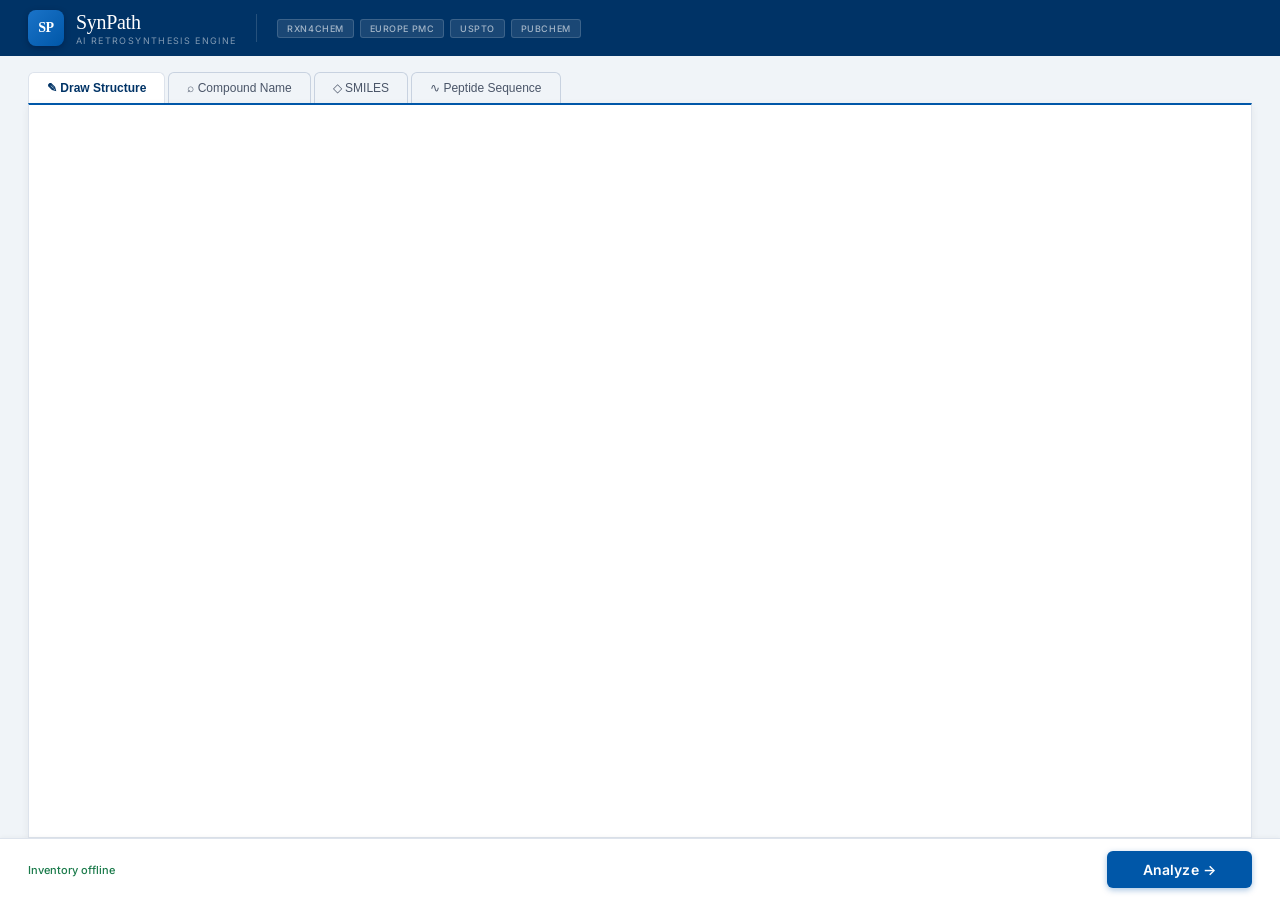
==== index.html @ 82c6b6dc "Initial deployment" ====
<!DOCTYPE html>
<html lang="en">
<head>
<meta charset="UTF-8">
<meta name="viewport" content="width=device-width, initial-scale=1.0">
<title>SynPath</title>
<link href="https://fonts.googleapis.com/css2?family=Georgia&family=Inter:wght@400;500;600;700&display=swap" rel="stylesheet">
<style>
  :root {
    --bg: #f0f4f8;
    --white: #ffffff;
    --border: #dde3ec;
    --border2: #c8d2e0;
    --navy: #003366;
    --navy2: #004080;
    --accent: #0057a8;
    --accent2: #1a73c8;
    --accentlight: #deeaf7;
    --orange: #e05c00;
    --text: #1a2332;
    --text2: #4a5568;
    --text3: #8896a5;
    --green: #1a7a4a;
    --greenlight: #e6f4ec;
    --yellow: #b45309;
    --yellowlight: #fef3c7;
    --red: #c0392b;
    --redlight: #fde8e6;
    --blue: #1a5eb8;
    --serif: Georgia, 'Times New Roman', serif;
    --sans: 'Inter', -apple-system, BlinkMacSystemFont, sans-serif;
    --mono: 'SF Mono', 'Fira Code', monospace;
  }
  * { box-sizing: border-box; margin: 0; padding: 0; }
  body { background: var(--bg); color: var(--text); font-family: var(--sans); height: 100vh; display: flex; flex-direction: column; overflow: hidden; }

  /* ── HEADER ── */
  .hdr {
    background: var(--navy);
    padding: 0 28px;
    height: 56px;
    display: flex;
    align-items: center;
    gap: 20px;
    flex-shrink: 0;
    box-shadow: 0 2px 8px rgba(0,0,0,.2);
  }
  .logo-wrap { display: flex; align-items: center; gap: 12px; }
  .logo-icon {
    width: 36px; height: 36px;
    background: linear-gradient(135deg, #1a73c8, #0057a8);
    border-radius: 8px;
    display: flex; align-items: center; justify-content: center;
    font-family: var(--serif);
    font-size: 14px; font-weight: 700; color: #fff;
    letter-spacing: -.5px;
    box-shadow: 0 2px 6px rgba(0,0,30,.3);
  }
  .logo-name {
    font-family: var(--serif);
    font-size: 20px;
    color: #fff;
    letter-spacing: -.3px;
  }
  .logo-tagline {
    font-size: 9px;
    color: rgba(255,255,255,.5);
    letter-spacing: .15em;
    text-transform: uppercase;
    margin-top: 1px;
  }
  .hdr-divider { width: 1px; height: 28px; background: rgba(255,255,255,.15); }
  .hdr-badges { display: flex; gap: 6px; }
  .hbadge {
    padding: 3px 9px;
    background: rgba(255,255,255,.1);
    border: 1px solid rgba(255,255,255,.15);
    border-radius: 3px;
    font-size: 9px;
    color: rgba(255,255,255,.6);
    letter-spacing: .06em;
    font-weight: 500;
  }
  .back-btn {
    display: none; align-items: center; gap: 6px;
    padding: 6px 14px;
    border: 1px solid rgba(255,255,255,.25);
    border-radius: 6px;
    background: transparent;
    color: rgba(255,255,255,.85);
    font-size: 12px; font-weight: 500; cursor: pointer;
    transition: all .15s;
  }
  .back-btn:hover { background: rgba(255,255,255,.1); border-color: rgba(255,255,255,.4); }
  .back-btn.show { display: flex; }
  .hdr-right { margin-left: auto; display: flex; align-items: center; gap: 12px; }

  /* ── SCREENS ── */
  .screen { flex: 1; display: none; flex-direction: column; overflow: hidden; }
  .screen.active { display: flex; }

  /* ── DRAW SCREEN ── */
  .draw-screen { background: var(--bg); }
  .draw-top { padding: 16px 28px 0; flex-shrink: 0; }
  .mode-tabs { display: flex; gap: 3px; }
  .mtab {
    padding: 8px 18px; font-size: 12px; font-weight: 500; cursor: pointer;
    border-radius: 6px 6px 0 0;
    border: 1px solid var(--border2); border-bottom: none;
    background: var(--bg); color: var(--text2);
    transition: all .15s;
  }
  .mtab.active { background: var(--white); color: var(--navy); font-weight: 600; border-color: var(--border); }
  .mtab:hover:not(.active) { background: var(--white); color: var(--accent); }

  .ketcher-wrap {
    flex: 1; margin: 0 28px;
    border: 1px solid var(--border);
    border-top: 2px solid var(--accent);
    overflow: hidden; background: #fff;
    box-shadow: 0 2px 8px rgba(0,0,0,.06);
    min-height: 0;
  }
  #ketcher-frame { width: 100%; height: 100%; border: none; display: block; }

  .text-area { flex: 1; display: none; flex-direction: column; gap: 14px; align-items: center; justify-content: center; padding: 28px; }
  .text-area.show { display: flex; }
  .tinput {
    width: 100%; max-width: 560px;
    background: var(--white); border: 1px solid var(--border2);
    border-radius: 6px; padding: 12px 16px; color: var(--text);
    font-size: 14px; font-family: var(--sans); outline: none;
    transition: border-color .2s, box-shadow .2s;
    box-shadow: 0 1px 3px rgba(0,0,0,.05);
  }
  .tinput:focus { border-color: var(--accent); box-shadow: 0 0 0 3px rgba(0,87,168,.1); }
  .smiles-in { font-family: var(--mono); color: var(--green); font-size: 12px; }
  .hint { font-size: 11px; color: var(--text3); }
  .examples { display: flex; gap: 6px; flex-wrap: wrap; justify-content: center; }
  .ex-btn {
    padding: 4px 11px; background: var(--white);
    border: 1px solid var(--border2); border-radius: 12px;
    color: var(--text2); font-size: 11px; cursor: pointer;
    transition: all .15s;
  }
  .ex-btn:hover { border-color: var(--accent); color: var(--accent); background: var(--accentlight); }
  .pselect { background: var(--white); border: 1px solid var(--border2); border-radius: 6px; padding: 7px 10px; color: var(--text); font-size: 12px; outline: none; }

  .partial-toggle { background: none; border: none; color: var(--accent2); font-size: 11px; cursor: pointer; display: flex; align-items: center; gap: 4px; font-weight: 500; }
  .partial-box { display: none; width: 100%; max-width: 560px; }
  .partial-box.show { display: block; }

  .draw-bottom {
    background: var(--white);
    border-top: 1px solid var(--border);
    padding: 12px 28px;
    display: flex; align-items: center; justify-content: space-between;
    flex-shrink: 0;
    box-shadow: 0 -1px 4px rgba(0,0,0,.04);
  }
  .inv-pill { font-size: 11px; color: var(--green); display: flex; align-items: center; gap: 6px; font-weight: 500; }
  .inv-dot { width: 7px; height: 7px; border-radius: 50%; background: var(--green); }
  .analyze-btn {
    padding: 10px 36px;
    background: var(--accent);
    border: none; border-radius: 6px; color: #fff;
    font-size: 14px; font-weight: 600; font-family: var(--sans);
    cursor: pointer; transition: all .2s;
    box-shadow: 0 2px 6px rgba(0,87,168,.35);
    letter-spacing: .01em;
  }
  .analyze-btn:hover { background: var(--navy2); transform: translateY(-1px); box-shadow: 0 4px 12px rgba(0,87,168,.4); }
  .analyze-btn:disabled { background: var(--border2); color: var(--text3); box-shadow: none; cursor: not-allowed; transform: none; }

  /* ── RESULTS ── */
  .results-screen { background: var(--bg); }

  .target-bar {
    background: var(--white);
    border-bottom: 1px solid var(--border);
    padding: 12px 28px;
    display: flex; align-items: center; gap: 20px;
    flex-shrink: 0;
    box-shadow: 0 1px 3px rgba(0,0,0,.04);
  }
  .tname {
    font-family: var(--serif);
    font-size: 20px; color: var(--navy);
    font-style: italic;
  }
  .tmeta { font-size: 11px; color: var(--text3); margin-top: 3px; font-family: var(--sans); }
  .tmol { background: var(--white); border: 1px solid var(--border); border-radius: 6px; padding: 4px; }
  .tmol img { height: 60px; display: block; }

  .rtab-bar {
    background: var(--white);
    border-bottom: 2px solid var(--border);
    padding: 0 28px;
    display: flex; flex-shrink: 0;
  }
  .rtab {
    padding: 12px 22px; font-size: 13px; font-weight: 500; color: var(--text2);
    cursor: pointer; border: none; background: transparent;
    border-bottom: 3px solid transparent; margin-bottom: -2px;
    transition: all .15s; font-family: var(--sans);
  }
  .rtab:hover { color: var(--accent); }
  .rtab.active { color: var(--navy); border-bottom-color: var(--accent); font-weight: 600; }

  .tab-content { flex: 1; overflow-y: auto; padding: 20px 28px; }
  .tab-panel { display: none; }
  .tab-panel.active { display: block; }

  /* ── ROUTE CARDS ── */
  .route-card {
    background: var(--white);
    border: 1px solid var(--border);
    border-radius: 8px;
    margin-bottom: 16px;
    overflow: hidden;
    box-shadow: 0 1px 4px rgba(0,0,0,.06);
    transition: box-shadow .2s;
  }
  .route-card:hover { box-shadow: 0 3px 10px rgba(0,0,0,.1); }
  .route-card.recommended { border-left: 4px solid var(--accent); }

  .route-hdr {
    padding: 14px 20px;
    display: flex; align-items: center; gap: 14px;
    border-bottom: 1px solid var(--border);
    background: linear-gradient(to right, #f8fafd, var(--white));
  }
  .route-num {
    width: 30px; height: 30px;
    background: var(--navy);
    border-radius: 50%;
    display: flex; align-items: center; justify-content: center;
    font-size: 13px; font-weight: 700; color: #fff; flex-shrink: 0;
    font-family: var(--serif);
  }
  .route-title {
    font-family: var(--serif);
    font-size: 16px; font-weight: 700; color: var(--navy); flex: 1;
  }
  .rec-pill {
    background: var(--accentlight); color: var(--accent);
    font-size: 10px; font-weight: 700; padding: 3px 12px;
    border-radius: 20px; letter-spacing: .04em; border: 1px solid #bdd5ee;
  }

  /* Stats */
  .route-stats { display: flex; border-bottom: 1px solid var(--border); background: #fafbfd; }
  .rstat { flex: 1; padding: 10px 16px; border-right: 1px solid var(--border); }
  .rstat:last-child { border-right: none; }
  .rstat-label { font-size: 9px; font-weight: 600; color: var(--text3); letter-spacing: .08em; text-transform: uppercase; margin-bottom: 4px; font-family: var(--sans); }
  .rstat-value { font-size: 16px; font-weight: 700; font-family: var(--sans); }

  /* ── SYNTHESIS SCHEME ── */
  .scheme-section { padding: 18px 20px; border-bottom: 1px solid var(--border); }
  .scheme-title {
    font-size: 9px; font-weight: 700; color: var(--text3);
    letter-spacing: .12em; text-transform: uppercase; margin-bottom: 16px;
    font-family: var(--sans);
  }
  .scheme-flow {
    display: flex; align-items: center;
    flex-wrap: nowrap; gap: 0;
    overflow-x: auto; padding-bottom: 8px;
    min-height: 140px;
  }

  /* Molecule boxes — CLICKABLE */
  .mol-box { display: flex; flex-direction: column; align-items: center; gap: 5px; min-width: 115px; flex-shrink: 0; }
  .mol-img-wrap {
    background: var(--white);
    border: 1.5px solid var(--border2);
    border-radius: 8px; padding: 6px;
    width: 112px; height: 92px;
    display: flex; align-items: center; justify-content: center;
    position: relative;
    cursor: pointer;
    transition: all .2s;
  }
  .mol-img-wrap:hover {
    border-color: var(--accent);
    box-shadow: 0 0 0 3px var(--accentlight);
    transform: translateY(-2px);
  }
  .mol-img-wrap:hover::after {
    content: '✎ Edit';
    position: absolute; bottom: 2px; right: 4px;
    font-size: 8px; color: var(--accent); font-weight: 700;
    font-family: var(--sans);
  }
  .mol-img-wrap img { max-width: 100px; max-height: 80px; object-fit: contain; }
  .mol-img-wrap.target-mol {
    border-color: var(--accent); border-width: 2px;
    background: linear-gradient(135deg, #f0f7ff, var(--accentlight));
    cursor: default;
  }
  .mol-img-wrap.target-mol:hover { transform: none; box-shadow: none; border-color: var(--accent); }
  .mol-img-wrap.target-mol:hover::after { content: ''; }
  .mol-img-wrap.sm-mol { border-color: var(--border2); background: #fafafa; }
  .mol-label {
    font-size: 10px; font-weight: 600; color: var(--text2);
    text-align: center; max-width: 112px; line-height: 1.3;
    font-family: var(--sans);
  }
  .mol-num {
    font-size: 9px; font-weight: 700; color: var(--text3);
    background: var(--bg); border: 1px solid var(--border);
    border-radius: 3px; padding: 1px 5px; font-family: var(--sans);
  }

  /* Arrows */
  .step-arrow { display: flex; flex-direction: column; align-items: center; min-width: 110px; padding: 0 8px; flex-shrink: 0; }
  .arrow-line { display: flex; align-items: center; width: 100%; margin-bottom: 5px; }
  .arrow-shaft { flex: 1; height: 1.5px; background: var(--navy2); }
  .arrow-tip { border-top: 5px solid transparent; border-bottom: 5px solid transparent; border-left: 10px solid var(--navy2); }
  .arrow-step-label {
    font-size: 11px; font-weight: 700; color: var(--white);
    background: var(--navy); border-radius: 4px;
    padding: 2px 8px; margin-bottom: 4px;
    font-family: var(--serif); font-style: italic;
  }
  .arrow-rxn { font-size: 9px; color: var(--accent); text-align: center; font-weight: 600; max-width: 110px; line-height: 1.4; font-family: var(--sans); }
  .arrow-cond { font-size: 8px; color: var(--text3); text-align: center; max-width: 110px; line-height: 1.3; margin-top: 2px; font-family: var(--sans); }
  .arrow-yield { font-size: 9px; color: var(--green); font-weight: 700; margin-top: 2px; font-family: var(--sans); }
  .arrow-doi { font-size: 8px; text-align: center; margin-top: 2px; }
  .arrow-doi a { color: var(--blue); text-decoration: none; }
  .arrow-doi a:hover { text-decoration: underline; }

  /* Refs */
  .route-refs { padding: 10px 20px; border-bottom: 1px solid var(--border); background: #f7fafd; }
  .ref-label { font-size: 9px; font-weight: 700; color: var(--text3); text-transform: uppercase; letter-spacing: .08em; margin-bottom: 5px; font-family: var(--sans); }
  .ref-item { font-size: 10px; color: var(--blue); margin-bottom: 3px; display: flex; align-items: flex-start; gap: 6px; font-family: var(--sans); }
  .ref-item a { color: var(--blue); text-decoration: none; }
  .ref-item a:hover { text-decoration: underline; }
  .ref-note { color: var(--text2); font-size: 10px; }

  /* Pros/Cons */
  .route-footer { padding: 12px 20px; display: grid; grid-template-columns: 1fr 1fr; gap: 16px; background: #fcfcfe; }
  .pros-list .item { font-size: 11px; color: var(--green); margin-bottom: 4px; display: flex; gap: 6px; font-family: var(--sans); }
  .cons-list .item { font-size: 11px; color: var(--red); margin-bottom: 4px; display: flex; gap: 6px; font-family: var(--sans); }

  /* Recommendation */
  .rec-box {
    background: linear-gradient(135deg, #eef5ff, var(--accentlight));
    border: 1px solid #bdd5ee;
    border-left: 4px solid var(--accent);
    border-radius: 8px; padding: 14px 18px;
    display: flex; gap: 14px; margin-bottom: 16px;
  }
  .rec-icon { font-size: 20px; flex-shrink: 0; }
  .rec-label { font-size: 10px; font-weight: 700; color: var(--accent); letter-spacing: .08em; text-transform: uppercase; margin-bottom: 5px; font-family: var(--sans); }
  .rec-text { font-family: var(--serif); font-size: 13px; color: #0c3460; line-height: 1.65; font-style: italic; }

  /* Procedure */
  .proc-title { font-family: var(--serif); font-size: 19px; font-weight: 700; color: var(--navy); margin-bottom: 18px; font-style: italic; }
  .proc-step { background: var(--white); border: 1px solid var(--border); border-radius: 8px; padding: 16px; margin-bottom: 12px; border-left: 3px solid var(--accent); }
  .ps-hdr { display: flex; align-items: center; gap: 10px; margin-bottom: 10px; }
  .ps-num { width: 28px; height: 28px; background: var(--navy); border-radius: 50%; display: flex; align-items: center; justify-content: center; font-size: 12px; font-weight: 700; color: #fff; flex-shrink: 0; font-family: var(--serif); }
  .ps-title { font-family: var(--serif); font-size: 15px; font-weight: 700; color: var(--navy); }
  .ps-field { margin-bottom: 8px; }
  .ps-label { font-size: 9px; font-weight: 700; color: var(--text3); text-transform: uppercase; letter-spacing: .08em; margin-bottom: 3px; font-family: var(--sans); }
  .ps-val { font-size: 12px; color: var(--text); line-height: 1.7; white-space: pre-line; font-family: var(--sans); }
  .ps-yield { font-family: var(--serif); font-size: 14px; font-weight: 700; color: var(--green); }
  .ps-doi { font-size: 10px; margin-top: 6px; font-family: var(--sans); }
  .ps-doi a { color: var(--blue); text-decoration: none; }
  .ps-notes { font-size: 11px; color: var(--yellow); background: var(--yellowlight); border-radius: 4px; padding: 6px 10px; margin-top: 6px; font-family: var(--sans); border-left: 3px solid var(--yellow); }

  /* Literature */
  .lit-card { background: var(--white); border: 1px solid var(--border); border-radius: 8px; padding: 16px; margin-bottom: 10px; box-shadow: 0 1px 3px rgba(0,0,0,.04); }
  .lit-title { font-family: var(--serif); font-size: 14px; font-weight: 700; color: var(--navy); margin-bottom: 5px; line-height: 1.5; }
  .lit-meta { font-size: 10px; color: var(--text3); margin-bottom: 8px; font-family: var(--sans); }
  .lit-tags { display: flex; gap: 5px; flex-wrap: wrap; margin-bottom: 8px; }
  .lit-tag { background: var(--accentlight); color: var(--accent); border-radius: 3px; padding: 2px 8px; font-size: 9px; font-weight: 600; font-family: var(--sans); }
  .lit-doi { margin-bottom: 5px; }
  .lit-doi a { font-size: 11px; color: var(--blue); text-decoration: none; font-weight: 500; font-family: var(--sans); }
  .lit-doi a:hover { text-decoration: underline; }
  .lit-abs { font-family: var(--serif); font-size: 12px; color: var(--text2); line-height: 1.7; padding-top: 8px; border-top: 1px solid var(--border); font-style: italic; }

  /* Loading */
  .loading { display: flex; flex-direction: column; align-items: center; justify-content: center; flex: 1; gap: 18px; background: var(--bg); }
  .spinner { width: 40px; height: 40px; border: 3px solid var(--border2); border-top-color: var(--accent); border-radius: 50%; animation: spin .8s linear infinite; }
  @keyframes spin { to { transform: rotate(360deg); } }
  .loading-text { font-family: var(--serif); font-size: 16px; font-weight: 700; color: var(--navy); font-style: italic; }
  .loading-sub { font-size: 11px; color: var(--text3); text-align: center; line-height: 2; font-family: var(--sans); }

  .no-routes { background: var(--white); border: 1px solid var(--border); border-radius: 8px; padding: 40px; text-align: center; }
  .no-routes-icon { font-size: 36px; margin-bottom: 12px; }
  .no-routes-title { font-family: var(--serif); font-size: 17px; font-weight: 700; color: var(--navy); margin-bottom: 8px; }
  .no-routes-sub { font-size: 12px; color: var(--text3); line-height: 1.6; font-family: var(--sans); }

  .disclaimer { font-size: 10px; color: var(--text3); padding: 12px 0; border-top: 1px solid var(--border); margin-top: 12px; line-height: 1.6; font-family: var(--sans); font-style: italic; }

  /* ── MODAL: Intermediate Editor ── */
  .modal-overlay {
    display: none; position: fixed; inset: 0;
    background: rgba(0,20,50,.6); z-index: 1000;
    align-items: center; justify-content: center;
    backdrop-filter: blur(3px);
  }
  .modal-overlay.show { display: flex; }
  .modal {
    background: var(--white); border-radius: 10px;
    width: 860px; max-width: 95vw;
    box-shadow: 0 20px 60px rgba(0,0,0,.3);
    display: flex; flex-direction: column;
    overflow: hidden;
  }
  .modal-hdr {
    background: var(--navy); padding: 14px 20px;
    display: flex; align-items: center; justify-content: space-between;
  }
  .modal-title { font-family: var(--serif); font-size: 16px; color: #fff; font-style: italic; }
  .modal-close { background: none; border: none; color: rgba(255,255,255,.7); font-size: 20px; cursor: pointer; line-height: 1; }
  .modal-close:hover { color: #fff; }
  .modal-body { flex: 1; display: flex; flex-direction: column; }
  .modal-ketcher { height: 500px; border-bottom: 1px solid var(--border); }
  .modal-ketcher iframe { width: 100%; height: 100%; border: none; display: block; }
  .modal-footer {
    padding: 12px 20px; display: flex; gap: 10px; justify-content: flex-end;
    background: #f8fafd;
  }
  .modal-info { flex: 1; font-size: 11px; color: var(--text3); align-self: center; font-style: italic; font-family: var(--serif); }
  .btn-cancel { padding: 8px 20px; border: 1px solid var(--border2); border-radius: 6px; background: var(--white); color: var(--text2); font-size: 13px; cursor: pointer; font-family: var(--sans); }
  .btn-apply { padding: 8px 24px; background: var(--accent); border: none; border-radius: 6px; color: #fff; font-size: 13px; font-weight: 600; cursor: pointer; font-family: var(--sans); box-shadow: 0 2px 6px rgba(0,87,168,.3); }
  .btn-apply:hover { background: var(--navy); }

  ::-webkit-scrollbar { width: 5px; height: 5px; }
  ::-webkit-scrollbar-track { background: transparent; }
  ::-webkit-scrollbar-thumb { background: var(--border2); border-radius: 3px; }
</style>
</head>
<body>

<!-- HEADER -->
<div class="hdr">
  <div class="logo-wrap">
    <div class="logo-icon">SP</div>
    <div>
      <div class="logo-name">SynPath</div>
      <div class="logo-tagline">AI Retrosynthesis Engine</div>
    </div>
  </div>
  <div class="hdr-divider"></div>
  <div class="hdr-badges">
    <span class="hbadge">RXN4CHEM</span>
    <span class="hbadge">EUROPE PMC</span>
    <span class="hbadge">USPTO</span>
    <span class="hbadge">PUBCHEM</span>
  </div>
  <div class="hdr-right">
    <button class="back-btn" id="back-btn" onclick="showDraw()">← New Search</button>
  </div>
</div>

<!-- SCREEN 1: DRAW -->
<div class="screen draw-screen active" id="screen-draw">
  <div class="draw-top">
    <div class="mode-tabs">
      <button class="mtab active" onclick="setMode('draw',this)">✎ Draw Structure</button>
      <button class="mtab" onclick="setMode('name',this)">⌕ Compound Name</button>
      <button class="mtab" onclick="setMode('smiles',this)">◇ SMILES</button>
      <button class="mtab" onclick="setMode('peptide',this)">∿ Peptide Sequence</button>
    </div>
  </div>

  <div class="ketcher-wrap" id="ketcher-wrap">
    <iframe id="ketcher-frame" src="/static/standalone/index.html" title="Structure Editor"></iframe>
  </div>

  <div class="text-area" id="name-area">
    <input class="tinput" id="name-val" placeholder="e.g. Aspirin, Ibuprofen, Lidocaine, Aniline..." onkeydown="if(event.key==='Enter')analyze()">
    <div class="examples">
      <span style="font-size:11px;color:var(--text3);font-style:italic">Examples:</span>
      <button class="ex-btn" onclick="setEx('Aspirin')">Aspirin</button>
      <button class="ex-btn" onclick="setEx('Ibuprofen')">Ibuprofen</button>
      <button class="ex-btn" onclick="setEx('Caffeine')">Caffeine</button>
      <button class="ex-btn" onclick="setEx('Lidocaine')">Lidocaine</button>
      <button class="ex-btn" onclick="setEx('Aniline')">Aniline</button>
      <button class="ex-btn" onclick="setEx('Resveratrol')">Resveratrol</button>
    </div>
    <div class="partial-section" style="width:100%;max-width:560px">
      <button class="partial-toggle" onclick="togglePartial()">▶ Have an intermediate? Start from partial route</button>
      <div class="partial-box" id="partial-box">
        <input class="tinput smiles-in" id="start-smiles" placeholder="SMILES of available intermediate..." style="margin-top:8px">
        <div class="hint" style="margin-top:4px;font-style:italic">System will plan synthesis from this intermediate to your target</div>
      </div>
    </div>
  </div>

  <div class="text-area" id="smiles-area">
    <input class="tinput smiles-in" id="smiles-val" placeholder="CC(=O)Oc1ccccc1C(=O)O" onkeydown="if(event.key==='Enter')analyze()">
    <div class="hint">Canonical or isomeric SMILES — copy from PubChem or ChemDraw</div>
  </div>

  <div class="text-area" id="peptide-area">
    <input class="tinput" id="peptide-val" placeholder="ACDEFGHIK  or  H-Ala-Gly-Phe-OH" onkeydown="if(event.key==='Enter')analyze()">
    <div style="display:flex;gap:10px">
      <select class="pselect" id="c-terminus">
        <option value="amide">C-terminus: Amide</option>
        <option value="acid">C-terminus: Free acid</option>
        <option value="fragment">Fragment (2-CTC resin)</option>
      </select>
      <select class="pselect" id="scale">
        <option value="0.05">Scale: 0.05 mmol</option>
        <option value="0.1" selected>Scale: 0.1 mmol</option>
        <option value="0.25">Scale: 0.25 mmol</option>
        <option value="0.5">Scale: 0.5 mmol</option>
      </select>
    </div>
  </div>

  <div class="draw-bottom">
    <div class="inv-pill" id="inv-info"><div class="inv-dot"></div>Loading inventory...</div>
    <button class="analyze-btn" id="analyze-btn" onclick="analyze()">Analyze →</button>
  </div>
</div>

<!-- SCREEN 2: RESULTS -->
<div class="screen results-screen" id="screen-results">
  <div class="target-bar" id="target-bar">
    <div style="flex:1">
      <div class="tname" id="res-name">—</div>
      <div class="tmeta" id="res-meta"></div>
    </div>
    <div id="res-img"></div>
  </div>
  <div class="rtab-bar">
    <button class="rtab active" onclick="switchTab('routes',this)">Synthesis Routes</button>
    <button class="rtab" onclick="switchTab('procedure',this)">Procedure</button>
    <button class="rtab" onclick="switchTab('literature',this)" id="lit-tab-btn">Literature</button>
  </div>
  <div class="tab-content">
    <div class="tab-panel active" id="tab-routes"></div>
    <div class="tab-panel" id="tab-procedure"></div>
    <div class="tab-panel" id="tab-literature"></div>
  </div>
</div>

<!-- LOADING -->
<div class="screen" id="screen-loading">
  <div class="loading">
    <div class="spinner"></div>
    <div class="loading-text">Analyzing synthesis routes...</div>
    <div class="loading-sub">
      Searching literature databases<br>
      Running retrosynthetic analysis<br>
      Generating procedures & checking availability
    </div>
  </div>
</div>

<!-- MODAL: Intermediate Editor -->
<div class="modal-overlay" id="mol-modal">
  <div class="modal">
    <div class="modal-hdr">
      <div class="modal-title" id="modal-title">Edit Intermediate</div>
      <button class="modal-close" onclick="closeModal()">✕</button>
    </div>
    <div class="modal-body">
      <div class="modal-ketcher">
        <iframe id="modal-ketcher-frame" src="/static/standalone/index.html" title="Edit Structure"></iframe>
      </div>
    </div>
    <div class="modal-footer">
      <div class="modal-info">Edit the structure above, then click Apply to re-analyze from this intermediate</div>
      <button class="btn-cancel" onclick="closeModal()">Cancel</button>
      <button class="btn-apply" onclick="applyIntermediate()">Apply & Re-analyze →</button>
    </div>
  </div>
</div>

<script>
let mode = 'draw';
let currentTarget = '';
let currentTargetSmiles = '';
let modalSmiles = '';

window.onload = () => loadInventory();

function setMode(m, btn) {
  mode = m;
  document.querySelectorAll('.mtab').forEach(t => t.classList.remove('active'));
  btn.classList.add('active');
  const kw = document.getElementById('ketcher-wrap');
  kw.style.display = m === 'draw' ? 'block' : 'none';
  kw.style.flex = m === 'draw' ? '1' : '0';
  ['name','smiles','peptide'].forEach(x => {
    document.getElementById(x+'-area').classList.toggle('show', x===m && m!=='draw');
  });
}

function setEx(v) { document.getElementById('name-val').value = v; }

function togglePartial() {
  const b = document.getElementById('partial-box');
  b.classList.toggle('show');
  event.target.textContent = b.classList.contains('show')
    ? '▼ Have an intermediate? Start from partial route'
    : '▶ Have an intermediate? Start from partial route';
}

async function getKetcherSmiles(frameId) {
  frameId = frameId || 'ketcher-frame';
  try {
    const k = document.getElementById(frameId).contentWindow.ketcher;
    if (k) return await k.getSmiles();
  } catch(e) {}
  return null;
}

async function loadKetcherSmiles(frameId, smiles) {
  if (!smiles) return;
  try {
    // Wait for Ketcher to be ready
    await new Promise(r => setTimeout(r, 800));
    const frame = document.getElementById(frameId);
    const k = frame.contentWindow.ketcher;
    if (k) {
      await k.setMolecule(smiles);
      // Wait for molecule to render then zoom to fit
      await new Promise(r => setTimeout(r, 400));
      try {
        if (k.editor && k.editor.zoom) {
          k.editor.zoom(1);
        }
        // Try different zoom methods
        if (k.setZoom) await k.setZoom(1);
        const doc = frame.contentWindow.document;
        const fitBtn = doc.querySelector('[title*="fit"]') || doc.querySelector('[aria-label*="fit"]') || doc.querySelector('.zoom-fit');
        if (fitBtn) fitBtn.click();
      } catch(e) {}
    }
  } catch(e) {}
}

function showScreen(id) {
  document.querySelectorAll('.screen').forEach(s => s.classList.remove('active'));
  document.getElementById(id).classList.add('active');
  document.getElementById('back-btn').classList.toggle('show', id === 'screen-results');
}

function showDraw() { showScreen('screen-draw'); }

// ── INTERMEDIATE EDITOR ──
function openIntermediateEditor(smiles, name) {
  modalSmiles = smiles || '';
  document.getElementById('modal-title').textContent = `Edit Intermediate: ${name || 'Structure'}`;
  document.getElementById('mol-modal').classList.add('show');
  if (smiles) {
    setTimeout(() => loadKetcherSmiles('modal-ketcher-frame', smiles), 800);
  }
}

function closeModal() {
  document.getElementById('mol-modal').classList.remove('show');
}

async function applyIntermediate() {
  const smiles = await getKetcherSmiles('modal-ketcher-frame');
  if (!smiles) { alert('Please draw or load a structure first.'); return; }
  closeModal();
  document.getElementById('start-smiles').value = smiles;
  document.getElementById('partial-box').classList.add('show');
  await analyzeWithInput(currentTarget || currentTargetSmiles, smiles);
}

// ── ANALYZE ──
async function analyze() {
  let input = '';
  if (mode==='draw') { input = await getKetcherSmiles(); if (!input) { alert('Please draw a molecule first.'); return; } }
  else if (mode==='name') input = document.getElementById('name-val').value.trim();
  else if (mode==='smiles') input = document.getElementById('smiles-val').value.trim();
  else if (mode==='peptide') input = document.getElementById('peptide-val').value.trim();
  if (!input) { alert('Please enter input first.'); return; }

  const startSmiles = document.getElementById('start-smiles')?.value.trim() || '';
  currentTarget = input;
  await analyzeWithInput(input, startSmiles);
}

async function analyzeWithInput(input, startSmiles) {
  const scale = parseFloat(document.getElementById('scale').value) || 0.1;
  const cTerm = document.getElementById('c-terminus').value;

  showScreen('screen-loading');
  document.getElementById('analyze-btn').disabled = true;

  try {
    const res = await fetch('/analyze', {
      method: 'POST', headers: {'Content-Type':'application/json'},
      body: JSON.stringify({ input, start_smiles: startSmiles || '', scale_mmol: scale, c_terminus: cTerm })
    });
    if (!res.ok) throw new Error('Server error ' + res.status);
    const data = await res.json();
    currentTargetSmiles = data.compound_info?.smiles || '';
    renderResults(data);
    showScreen('screen-results');
  } catch(e) {
    showDraw();
    alert('Error: ' + e.message + '\n\nMake sure server is running:\npython3 -m uvicorn backend:app --host 127.0.0.1 --port 8000');
  } finally {
    document.getElementById('analyze-btn').disabled = false;
  }
}

// ── RENDER ──
function renderResults(data) {
  const ai = data.ai_analysis || {};
  const info = data.compound_info || {};

  document.getElementById('res-name').textContent = ai.target || data.input || 'Unknown';
  const metaParts = [];
  if (info.mw) metaParts.push(`MW: ${info.mw} g/mol`);
  if (info.formula) metaParts.push(`Formula: ${info.formula}`);
  if (info.length) metaParts.push(`${info.length} residues`);
  document.getElementById('res-meta').textContent = metaParts.join('  ·  ');
  document.getElementById('res-img').innerHTML = data.mol_image
    ? `<div class="tmol"><img src="data:image/png;base64,${data.mol_image}"></div>` : '';
  document.getElementById('lit-tab-btn').textContent = `Literature (${(data.literature||[]).length})`;

  const routesEl = document.getElementById('tab-routes');
  const aiRoutes = ai.routes || [];
  let rhtml = '';

  if (aiRoutes.length === 0 && data.input_type !== 'peptide') {
    rhtml = `<div class="no-routes">
      <div class="no-routes-icon">⌬</div>
      <div class="no-routes-title">No routes generated</div>
      <div class="no-routes-sub">The AI could not generate routes for this molecule.<br>Check your Anthropic API key in config.py and restart the server.</div>
    </div>`;
  }

  aiRoutes.forEach((r,i) => { rhtml += buildRouteCard(r, i); });

  if (data.input_type === 'peptide' && info.spps_protocol) {
    rhtml += buildPeptideCard(info.spps_protocol, ai);
  }

  if (ai.recommendation_rationale) {
    rhtml = `<div class="rec-box">
      <div class="rec-icon">★</div>
      <div>
        <div class="rec-label">Recommendation</div>
        <div class="rec-text">${escHtml(ai.recommendation_rationale)}</div>
      </div>
    </div>` + rhtml;
  }

  rhtml += `<div class="disclaimer">⚠ SynPath generates synthesis plans for planning purposes only. Always verify conditions against primary literature before laboratory execution.</div>`;
  routesEl.innerHTML = rhtml;

  const procEl = document.getElementById('tab-procedure');
  if (ai.detailed_procedure) procEl.innerHTML = buildProcedure(ai.detailed_procedure);
  else if (data.input_type === 'peptide' && info.spps_protocol) procEl.innerHTML = buildSppsProc(info.spps_protocol);
  else procEl.innerHTML = `<div style="color:var(--text3);padding:30px;font-size:13px;font-style:italic">No detailed procedure generated.</div>`;

  const litEl = document.getElementById('tab-literature');
  const papers = data.literature || [];
  litEl.innerHTML = papers.length
    ? papers.filter(p=>!p.error).map(buildLitCard).join('')
    : `<div style="color:var(--text3);padding:30px;font-size:13px;font-style:italic">No literature found for this compound.</div>`;
}

function buildRouteCard(r, idx) {
  const isRec = r.rank === 1 || idx === 0;
  const yNum = parseInt(r.overall_yield_estimate) || 0;
  const yColor = yNum > 55 ? 'var(--green)' : yNum > 30 ? 'var(--yellow)' : 'var(--red)';
  const diffColor = {trivial:'var(--green)',easy:'var(--green)',moderate:'var(--yellow)',challenging:'#c0570b',expert:'var(--red)'}[r.difficulty] || 'var(--text)';
  const costColor = {low:'var(--green)',medium:'var(--yellow)',high:'var(--red)'}[r.cost_estimate] || 'var(--text)';
  const scaleColor = {excellent:'var(--green)',good:'var(--green)',moderate:'var(--yellow)',poor:'var(--red)'}[r.scalability] || 'var(--text)';

  let h = `<div class="route-card ${isRec?'recommended':''}">
    <div class="route-hdr">
      <div class="route-num">${r.rank||idx+1}</div>
      <div class="route-title">${escHtml(r.name||'Route '+(idx+1))}</div>
      ${isRec ? '<span class="rec-pill">★ Recommended</span>' : ''}
    </div>
    <div class="route-stats">
      <div class="rstat"><div class="rstat-label">Steps</div><div class="rstat-value">${r.num_steps||'?'}</div></div>
      <div class="rstat"><div class="rstat-label">Overall Yield</div><div class="rstat-value" style="color:${yColor}">${escHtml(r.overall_yield_estimate||'?')}</div></div>
      <div class="rstat"><div class="rstat-label">Difficulty</div><div class="rstat-value" style="color:${diffColor};font-size:13px;text-transform:capitalize">${escHtml(r.difficulty||'—')}</div></div>
      <div class="rstat"><div class="rstat-label">Cost</div><div class="rstat-value" style="color:${costColor};font-size:13px;text-transform:capitalize">${escHtml(r.cost_estimate||'—')}</div></div>
      <div class="rstat"><div class="rstat-label">Scale-up</div><div class="rstat-value" style="color:${scaleColor};font-size:13px;text-transform:capitalize">${escHtml(r.scalability||'—')}</div></div>
    </div>`;

  const steps = r.steps_with_smiles || [];
  if (steps.length > 0) {
    h += `<div class="scheme-section">
      <div class="scheme-title">Synthesis Scheme — click any intermediate to edit</div>
      <div class="scheme-flow">`;

    steps.forEach((step, si) => {
      if (si === 0) {
        h += `<div class="mol-box">
          <div class="mol-img-wrap sm-mol" onclick="openIntermediateEditor('${escAttr(step.reactant_smiles)}','${escAttr(step.reactant_name)}')" title="Click to edit this intermediate">
            ${step.reactant_smiles ? `<img src="/mol_img?smiles=${encodeURIComponent(step.reactant_smiles)}&w=100&h=80" alt="" onerror="this.style.display='none';this.parentElement.innerHTML='<span style=font-size:9px;color:var(--text3);text-align:center;padding:4px>' + (this.alt||'Structure') + '</span>'">` : `<span style="font-size:9px;color:var(--text3);text-align:center;padding:4px">${escHtml(step.reactant_name||'Starting Material')}</span>`}
          </div>
          <div class="mol-num">${si+1}</div>
          <div class="mol-label">${escHtml((step.reactant_name||'SM').slice(0,25))}</div>
        </div>`;
      }

      h += `<div class="step-arrow">
        <div class="arrow-step-label">${escHtml(step.label||String.fromCharCode(65+si))}</div>
        <div class="arrow-line"><div class="arrow-shaft"></div><div class="arrow-tip"></div></div>
        <div class="arrow-rxn">${escHtml((step.reaction||'').slice(0,40))}</div>
        <div class="arrow-cond">${escHtml((step.conditions||'').slice(0,45))}</div>
        ${step.yield ? `<div class="arrow-yield">${escHtml(step.yield)}</div>` : ''}
        ${step.doi ? `<div class="arrow-doi"><a href="https://doi.org/${step.doi}" target="_blank">📄 DOI</a></div>` : ''}
      </div>`;

      const isLast = si === steps.length - 1;
      const molClass = isLast ? 'target-mol' : 'sm-mol';
      const clickHandler = isLast ? '' : `onclick="openIntermediateEditor('${escAttr(step.product_smiles)}','${escAttr(step.product_name)}')" title="Click to edit this intermediate"`;

      h += `<div class="mol-box">
        <div class="mol-img-wrap ${molClass}" ${clickHandler}>
          ${step.product_smiles ? `<img src="/mol_img?smiles=${encodeURIComponent(step.product_smiles)}&w=100&h=80" alt="" onerror="this.style.display='none';this.parentElement.innerHTML='<span style=font-size:9px;color:var(--text3);text-align:center;padding:4px>' + (this.alt||'Structure') + '</span>'">` : `<span style="font-size:9px;color:var(--text3);text-align:center;padding:4px">${isLast?'Target':'Intermediate'}</span>`}
        </div>
        <div class="mol-num">${si+2}</div>
        <div class="mol-label">${escHtml((step.product_name||(isLast?'Target':'Int. '+(si+1))).slice(0,25))}</div>
      </div>`;
    });

    h += `</div></div>`;
  } else if ((r.key_reactions||[]).length > 0) {
    h += `<div class="scheme-section">
      <div class="scheme-title">Synthesis Scheme</div>
      <div class="scheme-flow">
        <div class="mol-box"><div class="mol-img-wrap sm-mol"><span style="font-size:10px;color:var(--text3);text-align:center;padding:4px;font-style:italic">Starting Material</span></div><div class="mol-num">1</div></div>
        ${r.key_reactions.map((rxn,i) => `
          <div class="step-arrow">
            <div class="arrow-step-label">${String.fromCharCode(65+i)}</div>
            <div class="arrow-line"><div class="arrow-shaft"></div><div class="arrow-tip"></div></div>
            <div class="arrow-rxn">${escHtml(rxn)}</div>
          </div>
          <div class="mol-box">
            <div class="mol-img-wrap ${i===r.key_reactions.length-1?'target-mol':'sm-mol'}">
              <span style="font-size:10px;color:var(--text3);text-align:center;padding:4px;font-style:italic">${i===r.key_reactions.length-1?'Target':'Int. '+(i+1)}</span>
            </div>
            <div class="mol-num">${i+2}</div>
          </div>`).join('')}
      </div></div>`;
  }

  if ((r.literature_support||[]).filter(x=>x.doi).length) {
    h += `<div class="route-refs">
      <div class="ref-label">Literature References</div>
      ${r.literature_support.filter(x=>x.doi).map(ref => `
        <div class="ref-item">📄 <a href="https://doi.org/${ref.doi}" target="_blank">${ref.doi}</a>
        ${ref.notes ? `<span class="ref-note">— ${escHtml(ref.notes)}</span>` : ''}</div>`).join('')}
    </div>`;
  }

  h += `<div class="route-footer">
    <div class="pros-list">${(r.pros||[]).map(p=>`<div class="item"><span>✓</span><span>${escHtml(p)}</span></div>`).join('')}</div>
    <div class="cons-list">${(r.cons||[]).map(c=>`<div class="item"><span>✗</span><span>${escHtml(c)}</span></div>`).join('')}</div>
  </div></div>`;
  return h;
}

function buildPeptideCard(spps, ai) {
  return `<div class="route-card recommended">
    <div class="route-hdr">
      <div class="route-num">∿</div>
      <div class="route-title">Fmoc SPPS — ${escHtml(spps.sequence||'')}</div>
      <span class="rec-pill">★ Recommended</span>
    </div>
    <div class="route-stats">
      <div class="rstat"><div class="rstat-label">Residues</div><div class="rstat-value">${spps.length||'?'}</div></div>
      <div class="rstat"><div class="rstat-label">Scale</div><div class="rstat-value" style="font-size:12px">${escHtml(spps.scale||'—')}</div></div>
      <div class="rstat"><div class="rstat-label">Resin</div><div class="rstat-value" style="font-size:11px">${escHtml((spps.resin?.name||'').split(' ').slice(0,3).join(' ')||'—')}</div></div>
      <div class="rstat"><div class="rstat-label">Cleavage</div><div class="rstat-value" style="font-size:11px">TFA cocktail</div></div>
      <div class="rstat"><div class="rstat-label">Theoretical</div><div class="rstat-value" style="font-size:10px">${escHtml(spps.estimated_crude_yield||'—')}</div></div>
    </div>
    ${ai.analysis ? `<div style="padding:14px 20px;font-family:var(--serif);font-size:13px;color:var(--text2);line-height:1.75;border-bottom:1px solid var(--border);font-style:italic">${escHtml(ai.analysis)}</div>` : ''}
  </div>`;
}

function buildProcedure(proc) {
  if (!proc) return '';
  return `<div class="proc-title">${escHtml(proc.title||'Synthesis Procedure')}</div>
  ${(proc.steps||[]).map((s,i) => `
    <div class="proc-step">
      <div class="ps-hdr"><div class="ps-num">${s.step||i+1}</div><div class="ps-title">${escHtml(s.title||s.reaction||'Step '+(i+1))}</div></div>
      ${s.reagents?.length?`<div class="ps-field"><div class="ps-label">Reagents & Stoichiometry</div><div class="ps-val">${escHtml(Array.isArray(s.reagents)?s.reagents.join('\n'):s.reagents)}</div></div>`:''}
      ${s.conditions?`<div class="ps-field"><div class="ps-label">Conditions</div><div class="ps-val">${escHtml(s.conditions)}</div></div>`:''}
      ${s.workup?`<div class="ps-field"><div class="ps-label">Workup</div><div class="ps-val">${escHtml(s.workup)}</div></div>`:''}
      ${s.purification?`<div class="ps-field"><div class="ps-label">Purification</div><div class="ps-val">${escHtml(s.purification)}</div></div>`:''}
      ${s.yield?`<div class="ps-field"><div class="ps-label">Expected Yield</div><div class="ps-yield">${escHtml(s.yield)}</div></div>`:''}
      ${s.doi_reference?`<div class="ps-doi">📄 Reference: <a href="https://doi.org/${s.doi_reference}" target="_blank">${s.doi_reference}</a></div>`:''}
      ${s.notes?`<div class="ps-notes">⚠ ${escHtml(s.notes)}</div>`:''}
    </div>`).join('')}
  <div class="disclaimer">⚠ AI-generated for planning purposes only. Verify against primary literature before execution.</div>`;
}

function buildSppsProc(spps) {
  return `<div class="proc-title">${escHtml(spps.method||'Fmoc SPPS')} — ${escHtml(spps.sequence||'')} · ${escHtml(spps.scale||'')}</div>
  ${(spps.steps||[]).map(s=>`
    <div class="proc-step">
      <div class="ps-hdr"><div class="ps-num">${s.step}</div><div class="ps-title">${escHtml(s.title)}</div></div>
      <div class="ps-val">${escHtml(s.details||'')}</div>
      ${(s.reagents||[]).length?`<div class="ps-field" style="margin-top:8px"><div class="ps-label">Reagents</div><div class="ps-val">${escHtml(s.reagents.join('\n'))}</div></div>`:''}
      ${s.notes?`<div class="ps-notes" style="margin-top:6px">⚠ ${escHtml(s.notes)}</div>`:''}
    </div>`).join('')}`;
}

function buildLitCard(p) {
  const c = p.extracted_conditions || {};
  const tags = [
    c.temperature?`🌡 ${c.temperature}`:'',
    c.yield?`⇒ ${c.yield}`:'',
    c.time?`⏱ ${c.time}`:'',
    ...(c.solvents||[]).slice(0,3).map(s=>`🧪 ${s}`),
    ...(c.reaction_types||[]).slice(0,2).map(r=>`⚗ ${r}`),
  ].filter(Boolean);
  const authors = p.authors ? p.authors.split(',').slice(0,2).join(',')+(p.authors.split(',').length>2?' et al.':'') : '';
  return `<div class="lit-card">
    <div class="lit-title">${escHtml(p.title||'Untitled')}</div>
    <div class="lit-meta">${[p.journal||p.source, p.year?`(${p.year})`:'', authors].filter(Boolean).join(' · ')}</div>
    ${tags.length?`<div class="lit-tags">${tags.map(t=>`<span class="lit-tag">${escHtml(t)}</span>`).join('')}</div>`:''}
    ${p.doi?`<div class="lit-doi"><a href="https://doi.org/${p.doi}" target="_blank">DOI: ${p.doi}</a></div>`:''}
    ${p.abstract_snippet?`<div class="lit-abs">${escHtml(p.abstract_snippet)}</div>`:''}
  </div>`;
}

function switchTab(tab, btn) {
  document.querySelectorAll('.rtab').forEach(t=>t.classList.remove('active'));
  btn.classList.add('active');
  document.querySelectorAll('.tab-panel').forEach(p=>p.classList.remove('active'));
  document.getElementById('tab-'+tab).classList.add('active');
}

function escHtml(s) {
  if (!s) return '';
  return String(s).replace(/&/g,'&amp;').replace(/</g,'&lt;').replace(/>/g,'&gt;').replace(/"/g,'&quot;');
}

function escAttr(s) {
  if (!s) return '';
  return String(s).replace(/'/g,"\\'").replace(/"/g,'&quot;');
}

async function loadInventory() {
  try {
    const r = await fetch('/inventory');
    const items = await r.json();
    document.getElementById('inv-info').innerHTML = `<div class="inv-dot"></div>${items.length} reagents in inventory`;
  } catch(e) {
    document.getElementById('inv-info').textContent = 'Inventory offline';
  }
}
</script>
</body>
</html>
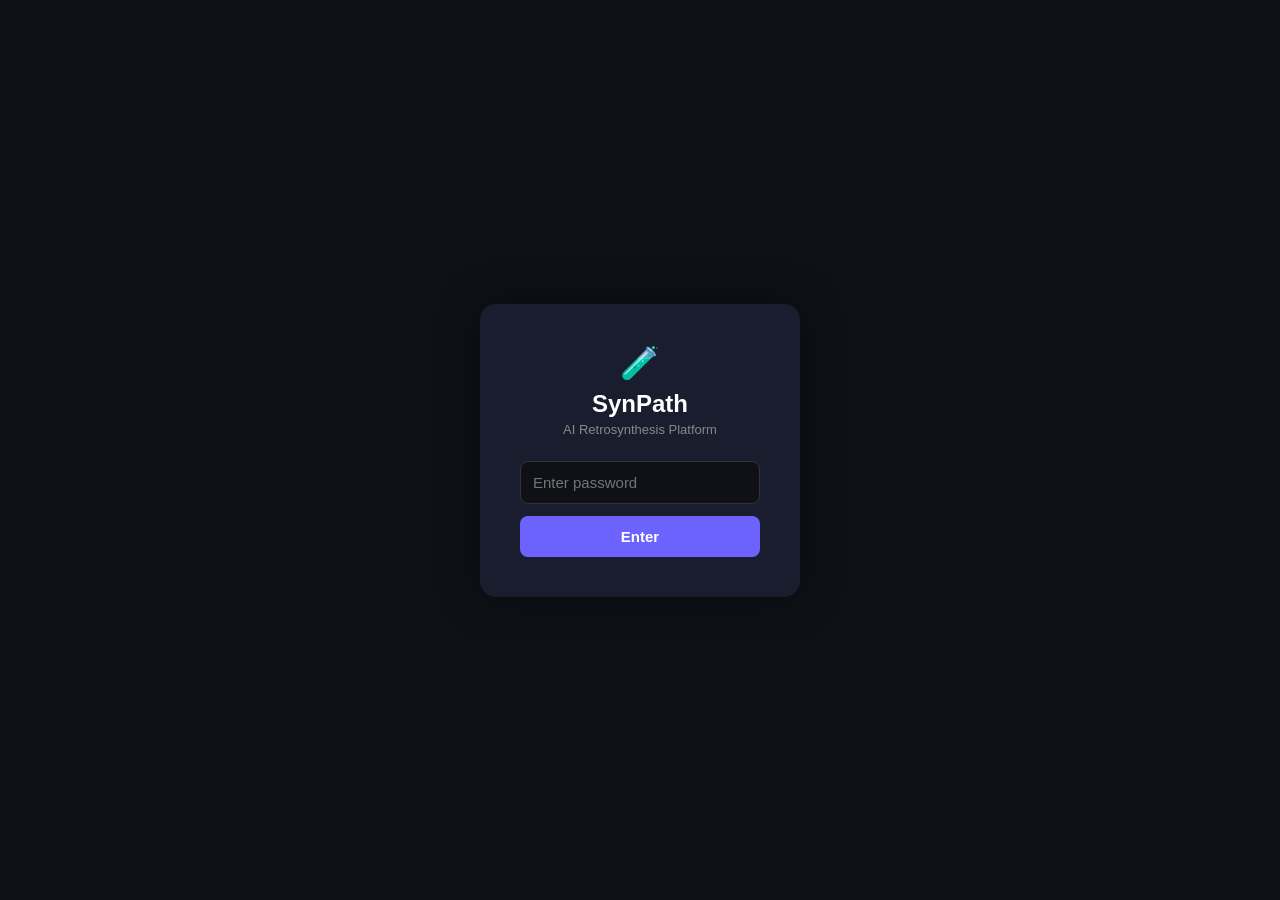
==== commit d6d699a3: "Add login screen" ====
--- a/index.html
+++ b/index.html
@@ -955,5 +955,34 @@
   }
 }
 </script>
+
+<div id="login-overlay" style="position:fixed;top:0;left:0;width:100%;height:100%;background:#0f1117;display:flex;align-items:center;justify-content:center;z-index:99999;font-family:sans-serif">
+  <div style="background:#1a1d2e;padding:40px;border-radius:16px;width:320px;text-align:center;box-shadow:0 0 40px rgba(0,0,0,0.5)">
+    <div style="font-size:32px;margin-bottom:8px">🧪</div>
+    <h2 style="color:#fff;margin:0 0 4px">SynPath</h2>
+    <p style="color:#888;font-size:13px;margin:0 0 24px">AI Retrosynthesis Platform</p>
+    <input id="pwd-input" type="password" placeholder="Enter password" style="width:100%;padding:12px;border-radius:8px;border:1px solid #333;background:#0f1117;color:#fff;font-size:15px;box-sizing:border-box;margin-bottom:12px;outline:none" onkeydown="if(event.key==='Enter')doLogin()"/>
+    <button onclick="doLogin()" style="width:100%;padding:12px;background:#6c63ff;color:#fff;border:none;border-radius:8px;font-size:15px;cursor:pointer;font-weight:600">Enter</button>
+    <p id="err-msg" style="color:#ff6b6b;font-size:13px;margin-top:12px;display:none">Wrong password</p>
+  </div>
+</div>
+<script>
+(function(){
+  var token = localStorage.getItem('synpath_token');
+  if(token){
+    fetch('/api/verify',{headers:{'x-auth-token':token}})
+      .then(r=>{ if(r.ok) document.getElementById('login-overlay').style.display='none'; })
+      .catch(()=>{});
+  }
+})();
+function doLogin(){
+  var pwd = document.getElementById('pwd-input').value;
+  fetch('/api/login',{method:'POST',headers:{'Content-Type':'application/json'},body:JSON.stringify({password:pwd})})
+    .then(r=>r.json()).then(d=>{
+      if(d.token){ localStorage.setItem('synpath_token',d.token); document.getElementById('login-overlay').style.display='none'; }
+      else{ document.getElementById('err-msg').style.display='block'; }
+    }).catch(()=>{ document.getElementById('err-msg').style.display='block'; });
+}
+</script>
 </body>
 </html>
